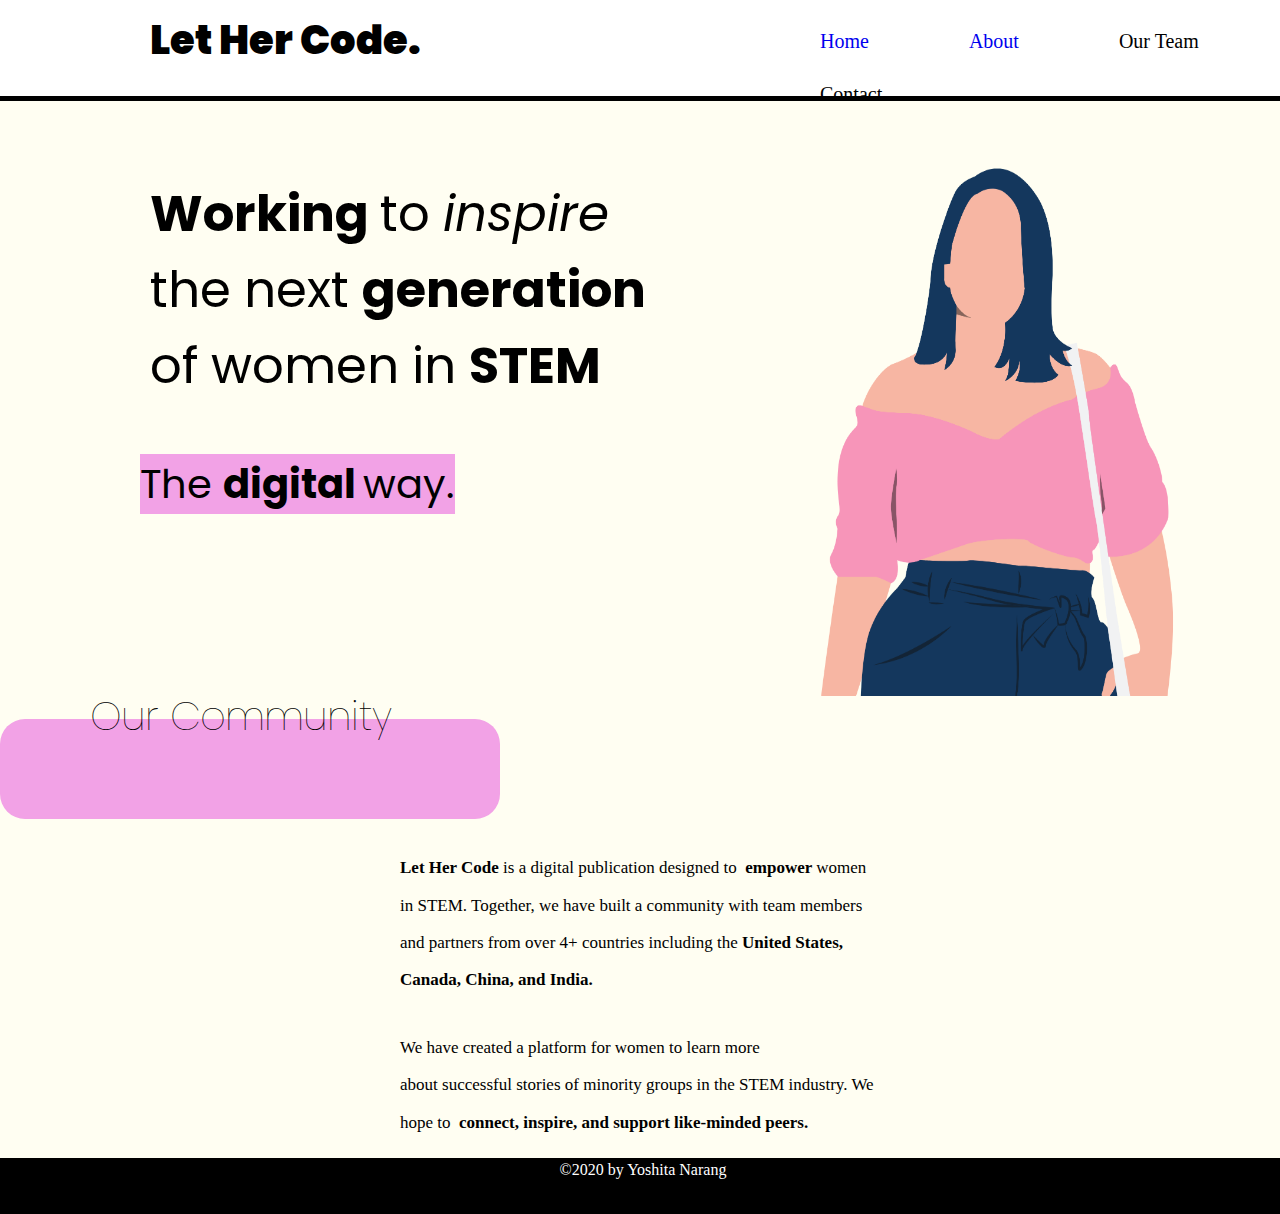
==== index.html @ 6eda8829 "Added initial file via upload" ====
<!DOCTYPE>

<html>


     <head>
        <meta charset = "UTF-8">
        <meta name= "description" content = "Let Her Code"> 
         
        <title> Let Her Code  </title>
        <link rel="stylesheet" type="text/css" href="style.css">
        <link href="https://fonts.googleapis.com/css2?family=Poppins:wght@600&display=swap" rel="stylesheet"> 
        <link href="https://fonts.googleapis.com/css2?family=Poppins&display=swap" rel="stylesheet">
        
    
    
      </head>

      <nav id = "navbar">

        <h1> <b> Let Her Code. </b></h1>
        
        <ul>

            <li> <a href = "index.html"> Home </a></li>
            <li> <a href = "about.html"> About </a> </li>
            <li> Our Team </li>
            <li> Contact </li>

        </ul>


      </nav>

      <body>

        <div id = "half1">


          <img src = "Pink.png">
          <p1> <b> Working </b> to <i>inspire </i> the next <b> generation </b>  of  women  in <b>STEM  </b></p1>
          <p2> The <b> digital </b> way.</p2>
           
        </div>

        <div class = "clear"> </div>


        <div id = "half2">

          <h2> Our Community </h2>

          <h4>   </h4>

          <p> <b>Let Her Code</b> is a digital publication designed to <b> empower </b> women in STEM. Together, we have built a community with team members and partners from over 4+ countries including the  <b> United States, Canada, China, and India. </b></p>

          <p> We have created a platform for women to learn more about successful stories of minority groups in the STEM industry. We hope to <b> connect, inspire, and support like-minded peers. </b> </p>



        </div>


        <footer>  &copy2020 by Yoshita Narang </footer>

        


      </body>





</html>
---- style.css ----
#navbar
{
    background-color: white;
    border-bottom: 5px black solid;
    

}

#navbar h1{

    padding-left: 150;
    padding-right: 400;
    padding-top: 0;
    padding-bottom: 0;
    margin-top:10;
    float: left;
    font-size: 40;
    font-family: 'Poppins', sans-serif;
}

#navbar ul{

    width: 100%;
    height: 80;
    list-style: none;
    
   


}

#navbar li{

    float: left ;
    padding-right: 100;
    
    padding-top: 30;
    font-size: 20;
    
    
}

#navbar a{
    text-decoration: none;
}

body{

    background-color: #fffef2;
    padding: 0;
    margin: 0;
}

#half1{

}

#half1 img{

    float: right;
    width: 29%;
    height: 550;
    margin-left: 40;
    margin-top: 40;
    margin-bottom: 40;
    margin-right: 100;


}

#half1 p1{

    float: left;
    font-family: 'Poppins', sans-serif;
    font-size: 50;
    width: 40%;
    padding-left: 120;
    padding-top: 40;
    
    margin:30;


}

#half1 p2{

    float: left;
    font-size: 40;
    margin-left: 140;
    margin-top: 20;
    
    background-color:#F2A2E6;
    font-family: 'Poppins', sans-serif;
    

}

#half2{}

#half2 h2{

    font-family: 'Poppins', sans-serif;
    margin-left: 90;
    font-size: 40;
    margin-top: -50px;
    padding-top: 0;
    font-weight: 3;
   


}

#half2 h4{

    background-color:#F2A2E6;
    border-radius: 25px;
    
    width: 500;
    height: 100;
    margin-top: -60px;


}

#half2 p{

    font-family: Georgia;
    font-size: 17px;
    line-height: 2.2;
    margin-top: 30;
    margin-left: 400;
    margin-right: 400;
}

.clear{

    clear: both;
}


#ahalf1{

   


}

#ahalf1 h1{

    font-size: 80;
    font-weight: lighter;
    margin-left: 60;
    margin-top: -10;
    margin-right: 500;
    margin-bottom: 0;
    
    
    
    




}

#ahalf1 h4{
   
    background-color:#F2A2E6;
    border-radius: 25px;

    width: 700;
    height: 100;
    margin-top: -50px;


}

#ahalf1 img{

    float: right;
    height: 400;
    margin-top: -45;
    margin-right: 30;

    

}




.highlight{

    background-color: yellow;
    margin-left: 300;
    margin-right: 500;
    font-family: Georgia;
    font-size: 17px;
    line-height: 2.2;
   
    
}

  

#ahalf1 p{

    font-family: Georgia;
    font-size: 17px;
    line-height: 2.2;
    margin-top: 30;
    margin-left: 300;
    margin-right: 500;
    padding: 0;
}







footer{
        
    text-align: center;
    padding: 3px;
    height: 50;
    background-color: black;
    color: white;
    width: 100%;

    
  

}
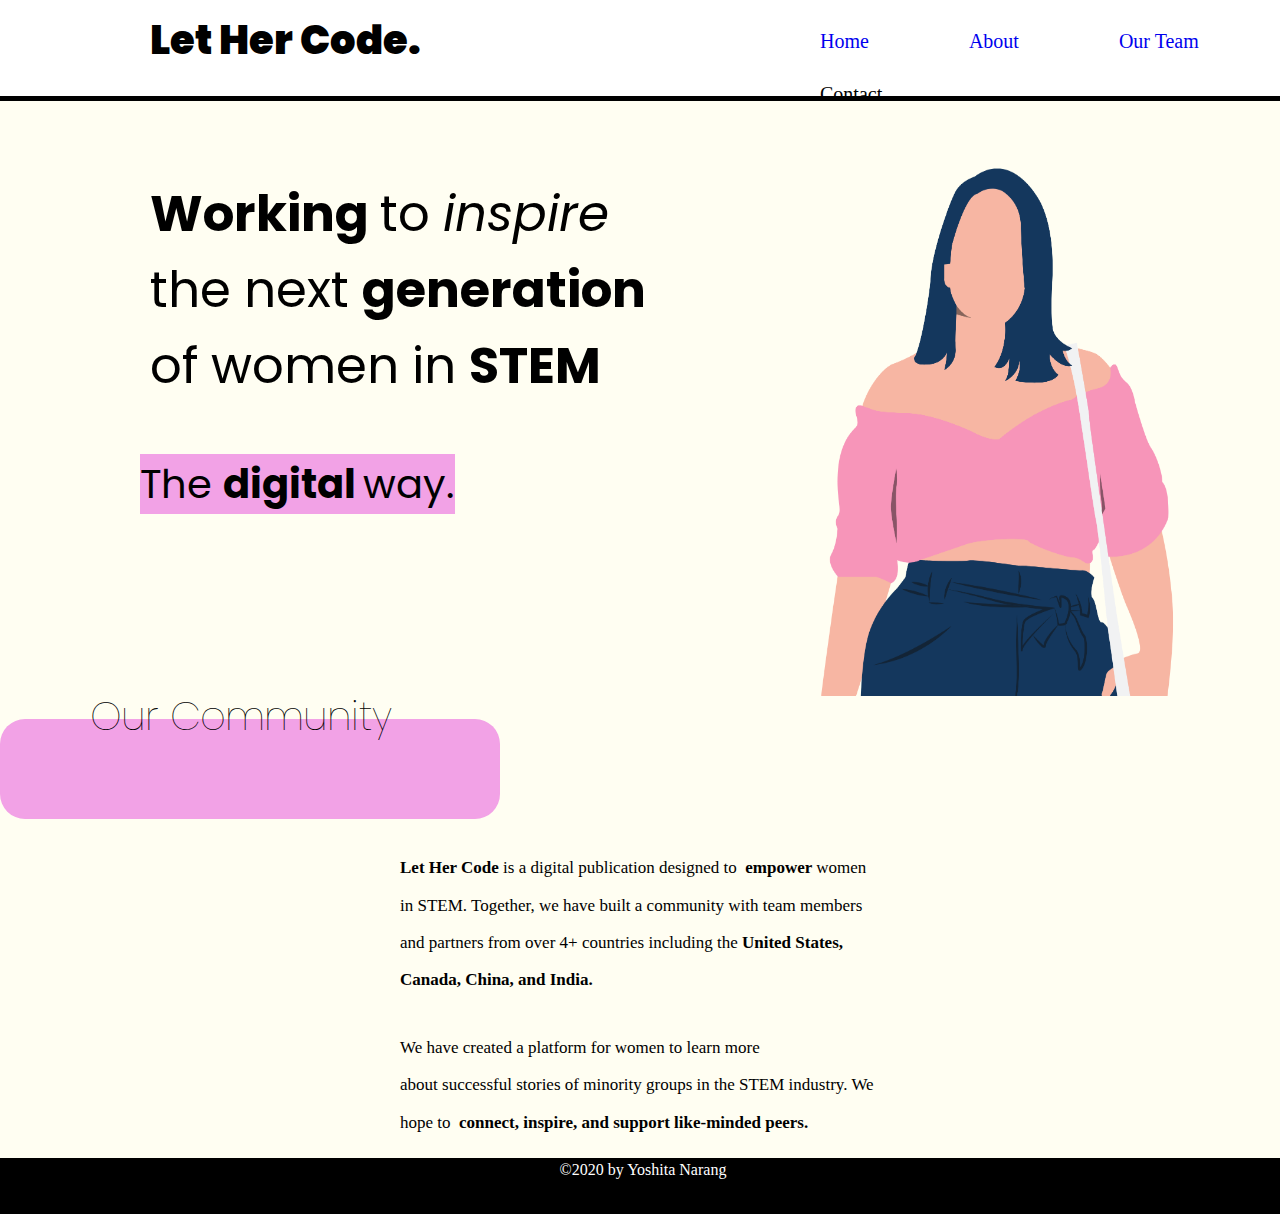
==== commit 359bd516: "Add files vis upload" ====
--- a/index.html
+++ b/index.html
@@ -24,7 +24,7 @@
 
             <li> <a href = "index.html"> Home </a></li>
             <li> <a href = "about.html"> About </a> </li>
-            <li> Our Team </li>
+            <li> <a href = "team.html"> Our Team </a> </li>
             <li> Contact </li>
 
         </ul>
@@ -43,7 +43,11 @@
            
         </div>
 
+        
+
         <div class = "clear"> </div>
+
+       
 
 
         <div id = "half2">
@@ -51,6 +55,8 @@
           <h2> Our Community </h2>
 
           <h4>   </h4>
+
+          
 
           <p> <b>Let Her Code</b> is a digital publication designed to <b> empower </b> women in STEM. Together, we have built a community with team members and partners from over 4+ countries including the  <b> United States, Canada, China, and India. </b></p>
 
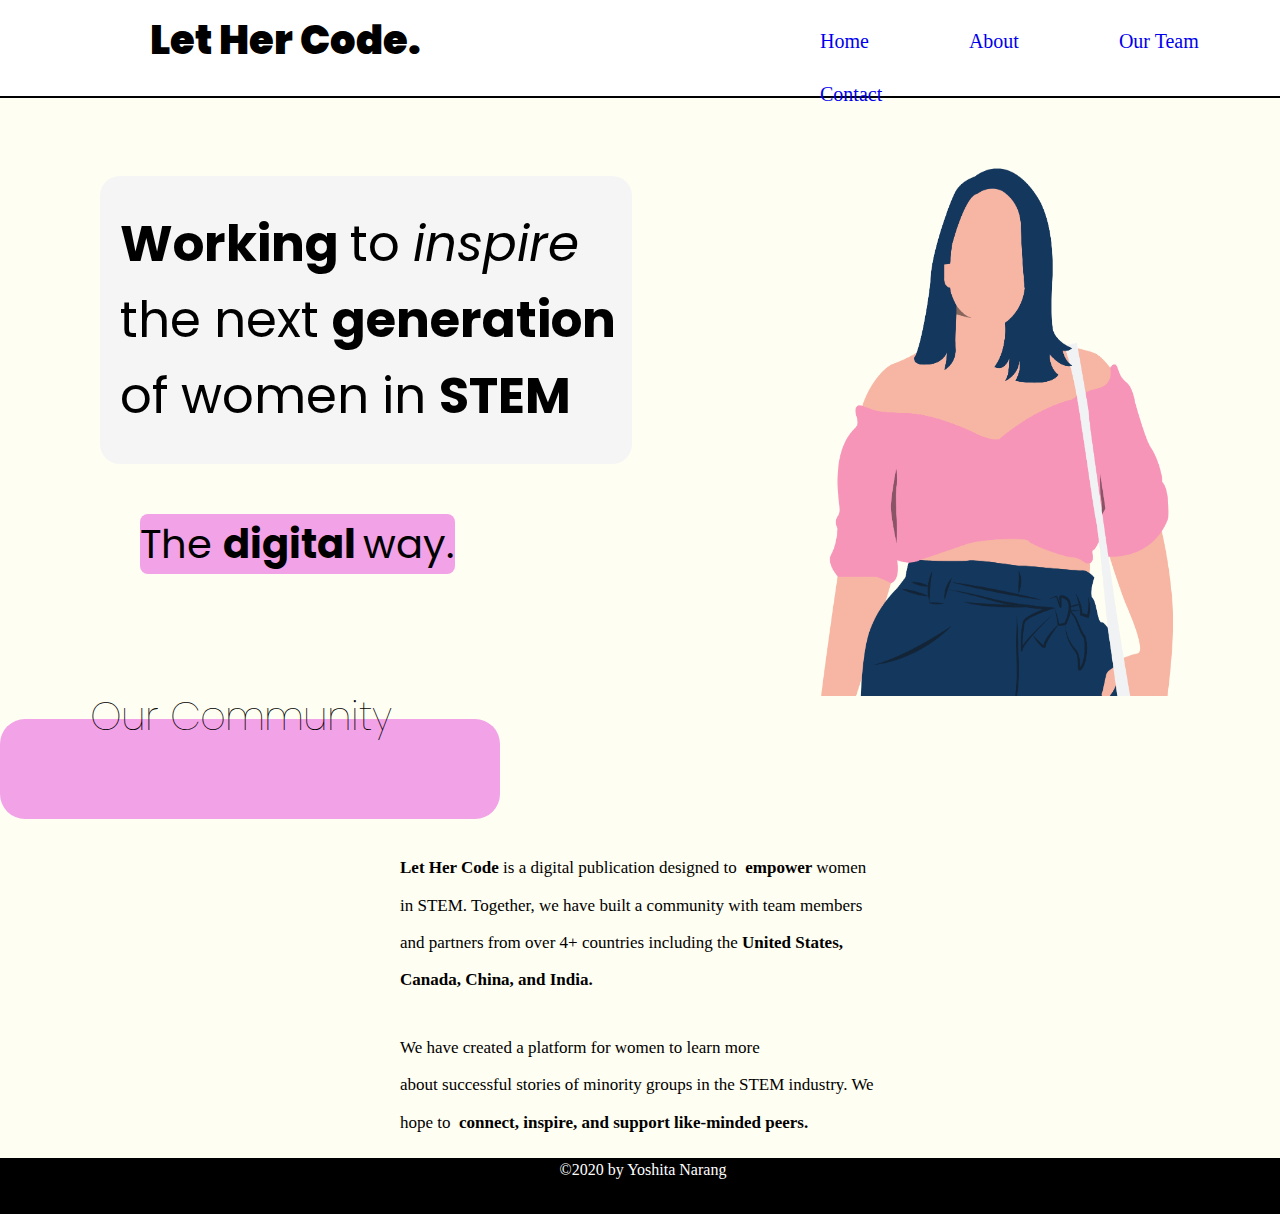
==== commit 3b312c71: "Add files via upload" ====
--- a/index.html
+++ b/index.html
@@ -25,7 +25,7 @@
             <li> <a href = "index.html"> Home </a></li>
             <li> <a href = "about.html"> About </a> </li>
             <li> <a href = "team.html"> Our Team </a> </li>
-            <li> Contact </li>
+            <li> <a href = "contact.html"> Contact </a> </li>
 
         </ul>
 
--- a/style.css
+++ b/style.css
@@ -1,7 +1,7 @@
 #navbar
 {
     background-color: white;
-    border-bottom: 5px black solid;
+    border-bottom: 2px black solid;
     
 
 }
@@ -47,11 +47,14 @@
 body{
 
     background-color: #fffef2;
+    
     padding: 0;
     margin: 0;
 }
 
 #half1{
+
+   
 
 }
 
@@ -69,15 +72,20 @@
 }
 
 #half1 p1{
-
+    background-color: whitesmoke;
     float: left;
     font-family: 'Poppins', sans-serif;
     font-size: 50;
     width: 40%;
-    padding-left: 120;
-    padding-top: 40;
-    
-    margin:30;
+    margin-left: 100;
+    padding-top: 30;
+    padding-bottom: 30;
+    margin-top: 70;
+    padding-left: 20;
+    margin-bottom: 30;
+    border-radius: 20px;
+    
+    
 
 
 }
@@ -91,6 +99,7 @@
     
     background-color:#F2A2E6;
     font-family: 'Poppins', sans-serif;
+    border-radius: 8px;
     
 
 }
@@ -214,6 +223,39 @@
     padding: 0;
 }
 
+.pshift{
+
+    width: 50%;
+    float: right;
+    margin-top: -90;
+    font-family: Georgia;
+    font-size: 19px;
+    
+    margin-right: 10;
+    
+    background-color: yellow;
+   
+    
+}
+
+.teamimage{
+
+    
+
+
+}
+
+.teamimage img{
+
+    float: left;
+    
+    width: 25%;
+    
+
+    
+    
+    
+}
 
 
 
@@ -229,7 +271,7 @@
     color: white;
     width: 100%;
 
-    
+
   
 
 }
